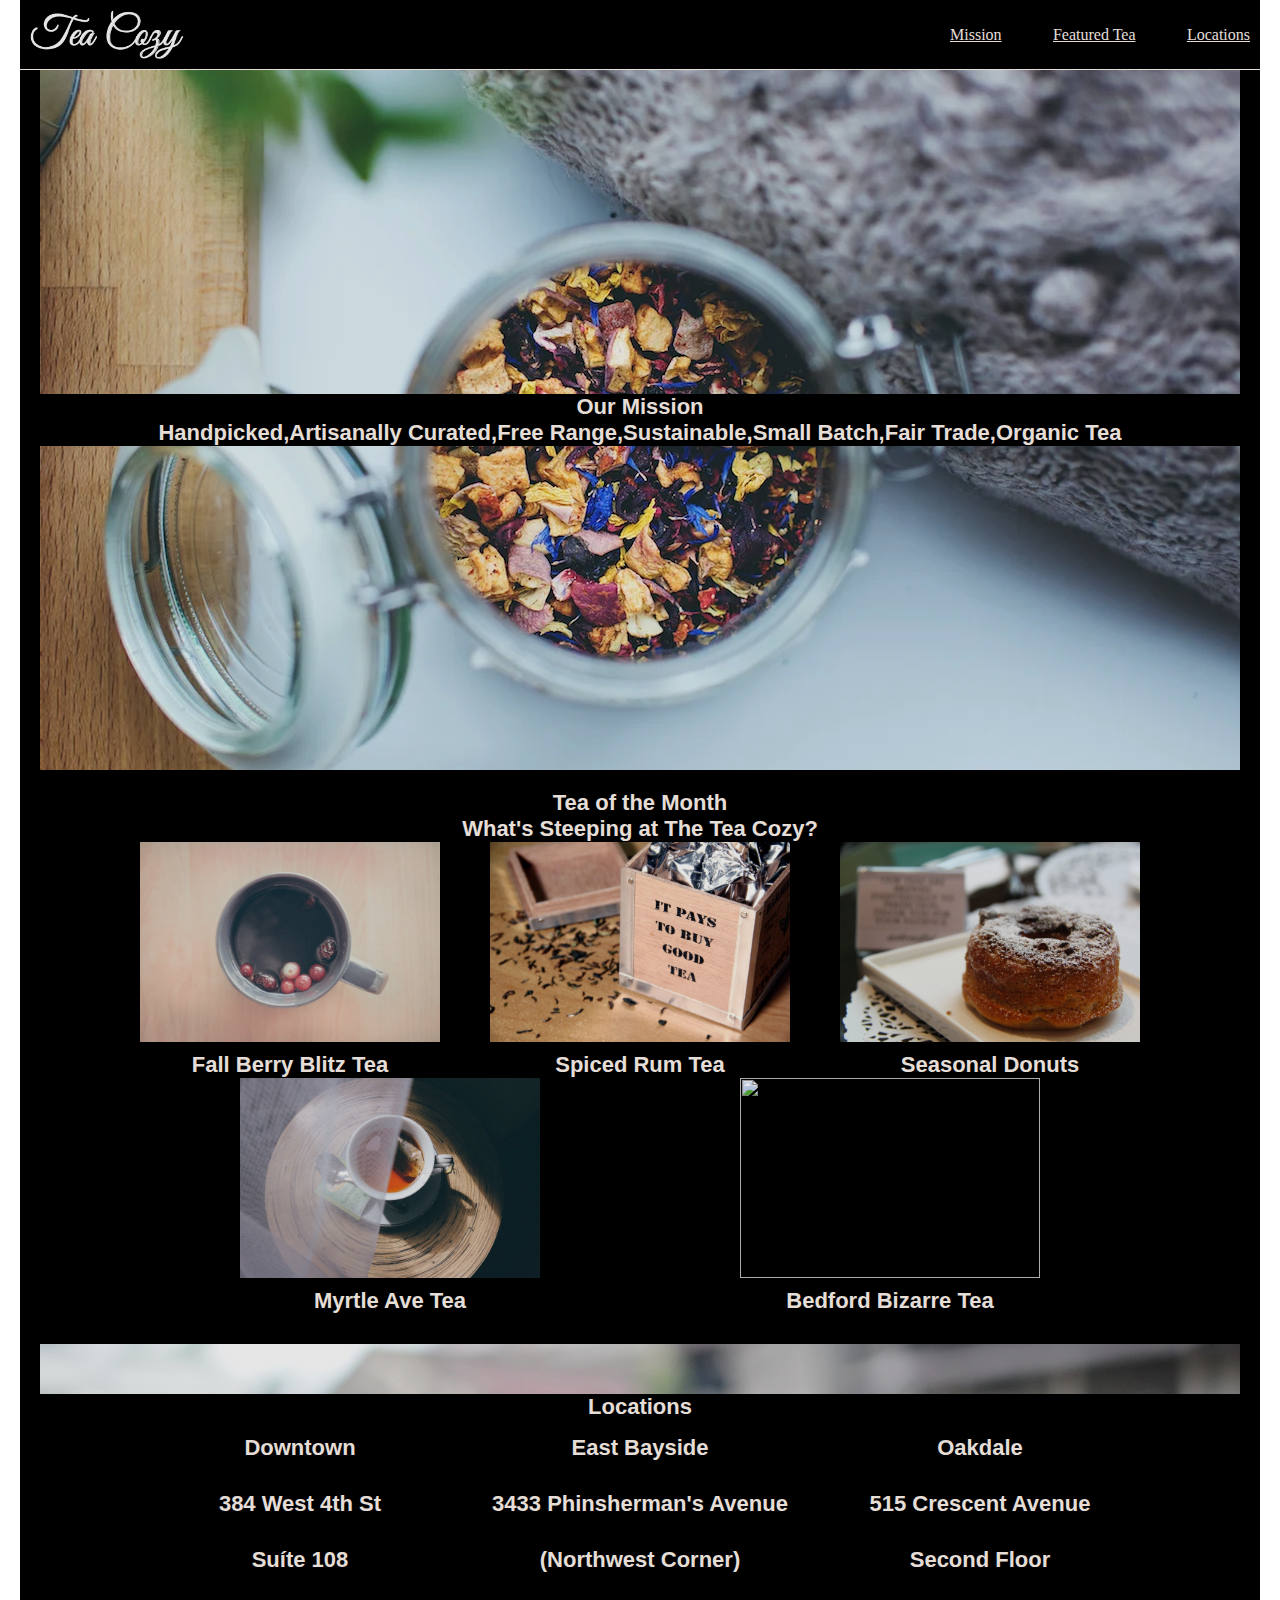
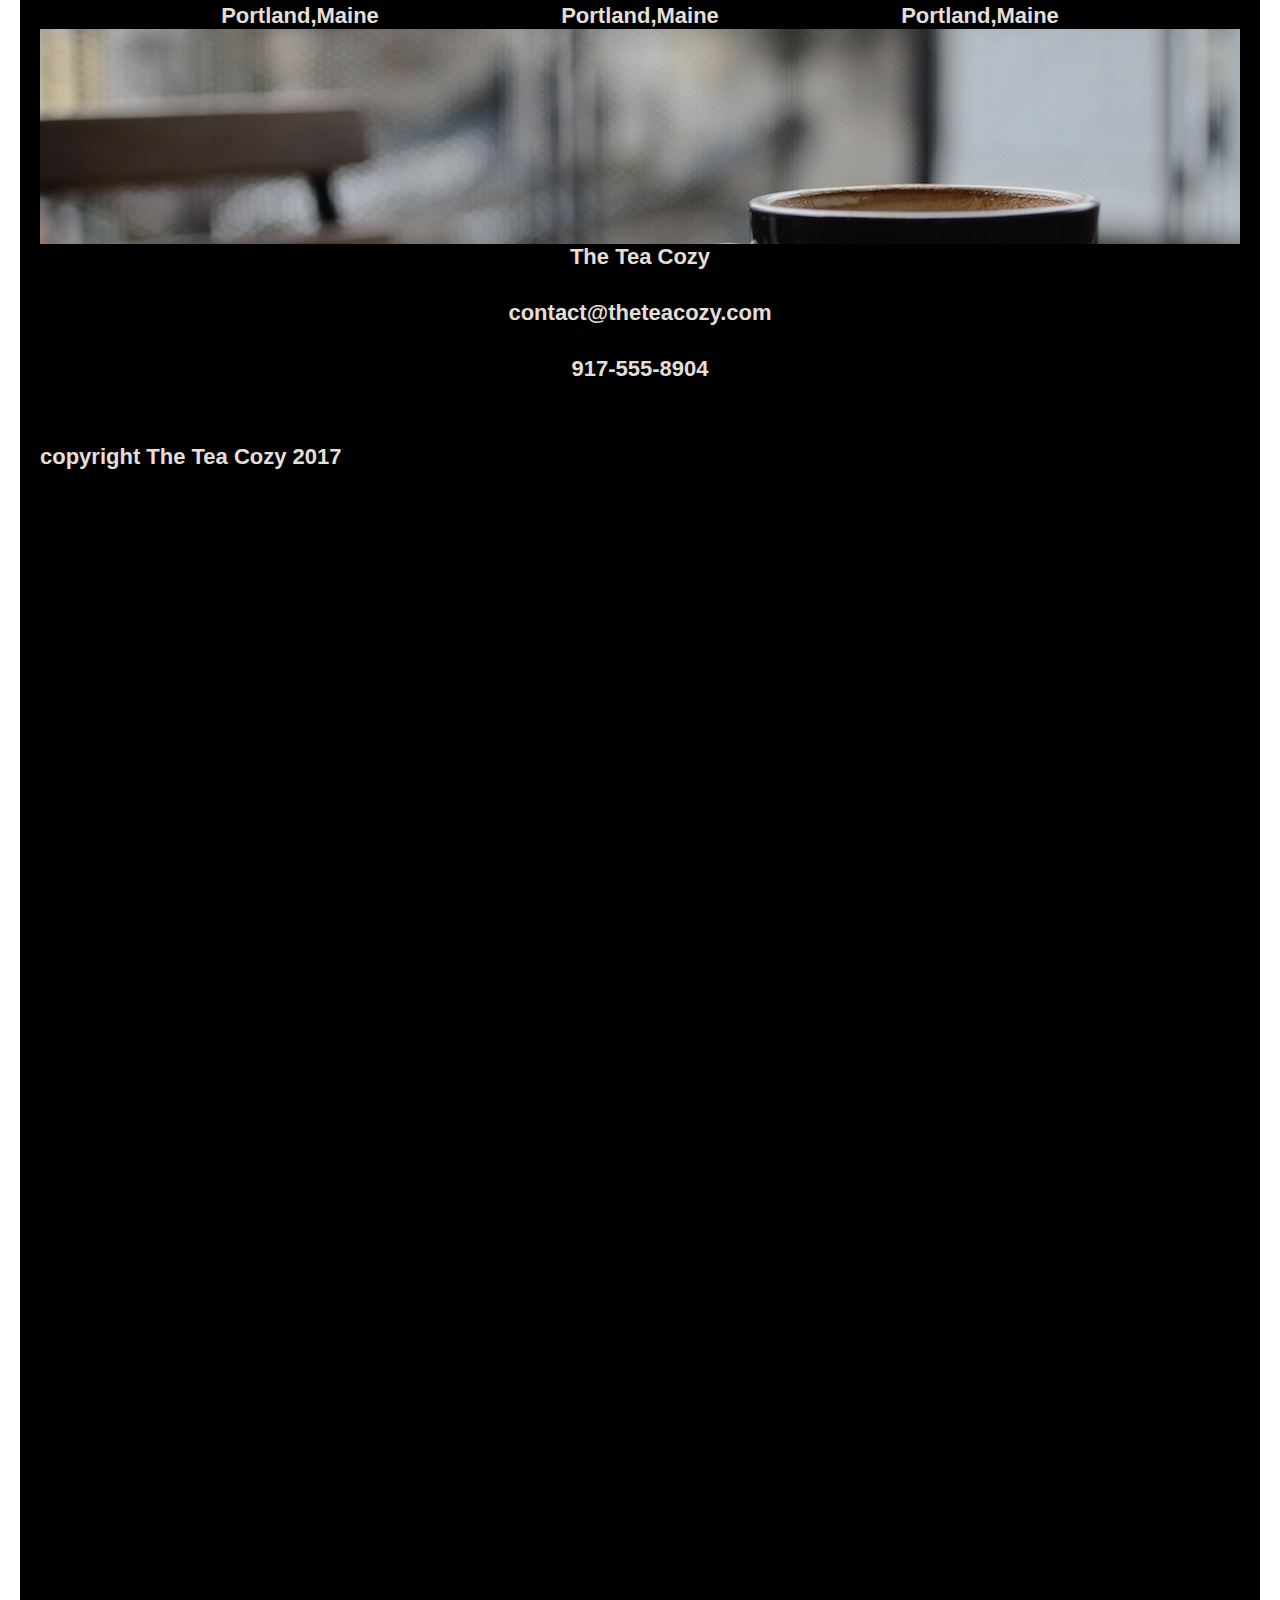
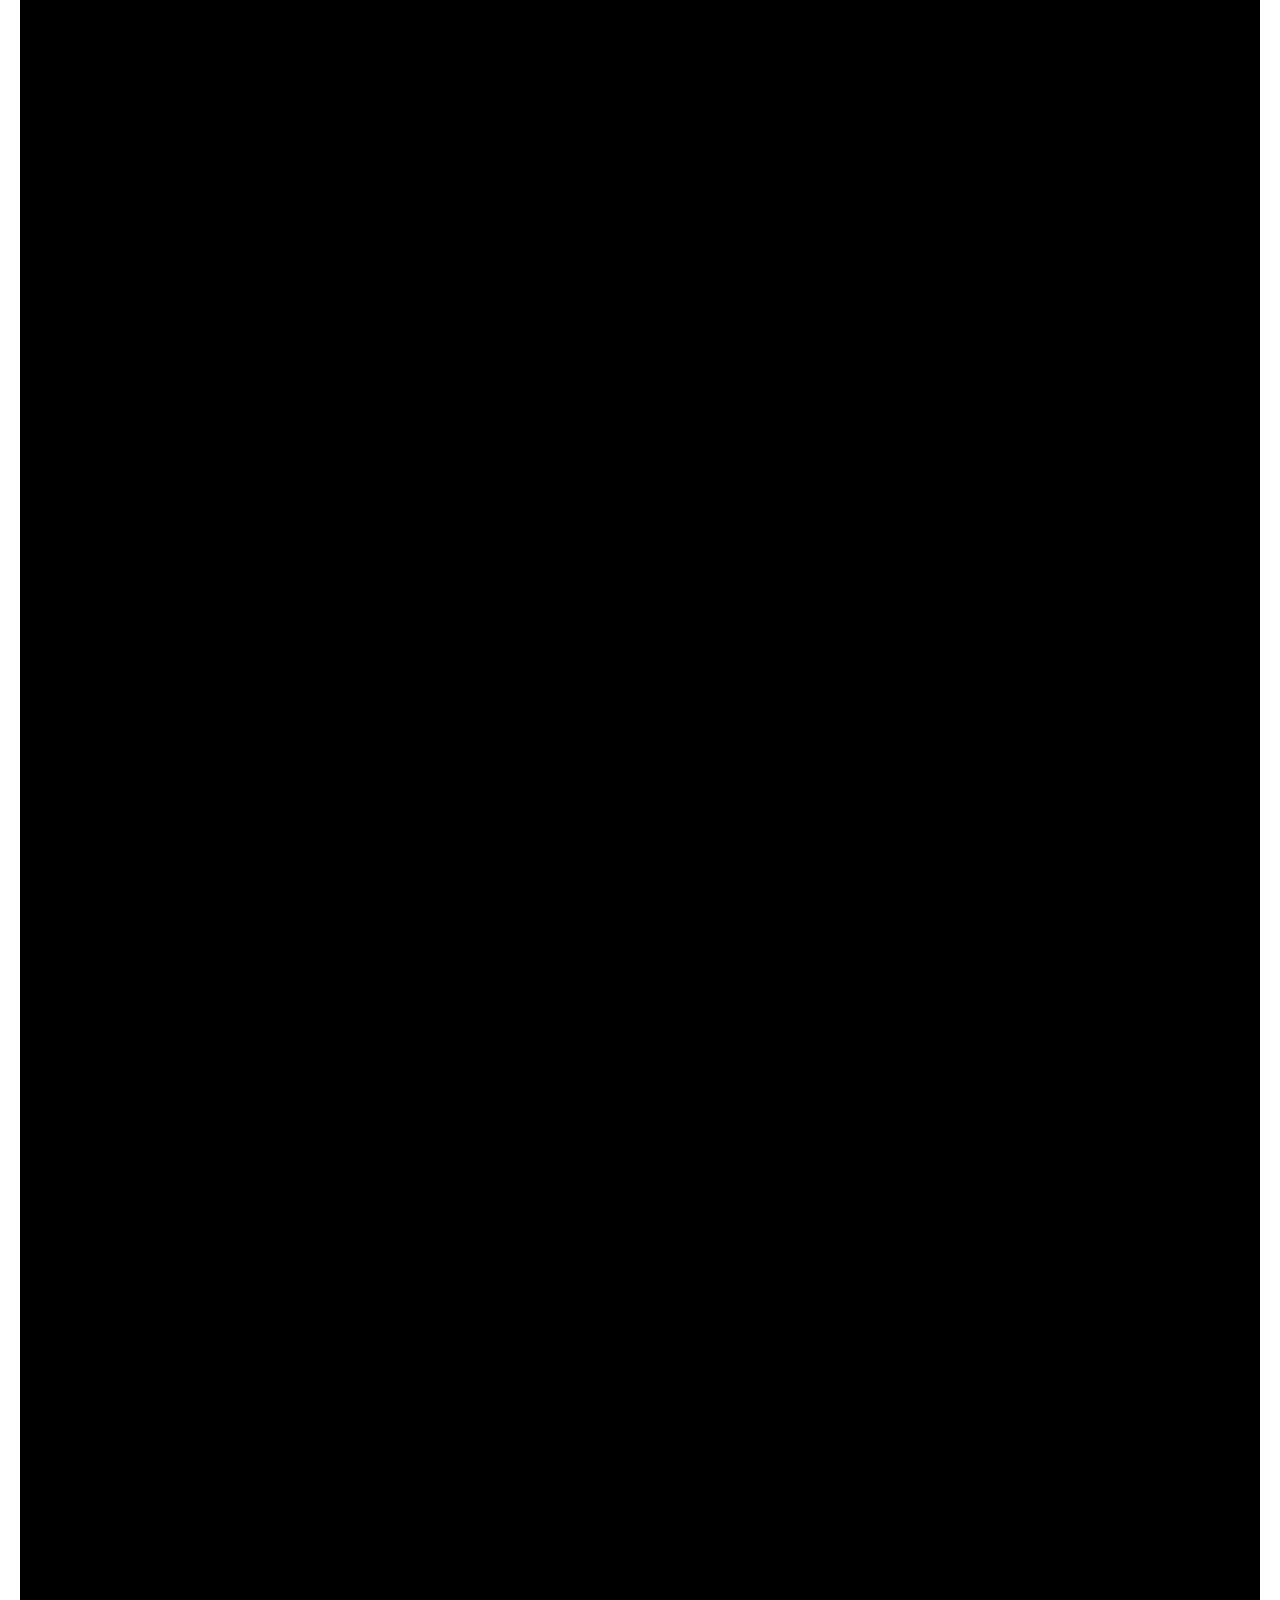
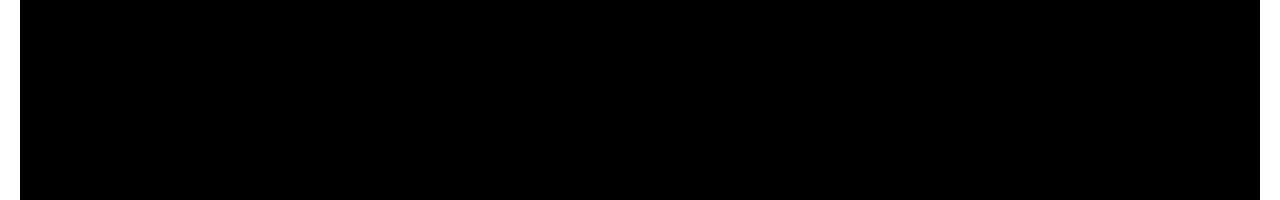
==== chá aconchegante/index.html @ cc227639 "." ====
<!DOCTYPE html>
<html lang="pt-br">
<head>
    <meta charset="UTF-8">
    <meta name="viewport" content="width=device-width, initial-scale=1.0">
    <link href="style.css" rel="stylesheet">
    <title>Document</title>
</head>
<body>
    <div class="pagina_inteira">
        <header class="container1">
            <img src="resources/img-tea-cozy-logo.png" class="logo">
            <nav class="container2">
                <a href="#mission">Mission</a>
                <a href="#featured_tea">Featured Tea</a>
                <a href="#locations">Locations</a>
            </nav>
        </header>
        <section id="mission" class="img_mission">
            <article class="our_mission">
                <h2 class="texto">Our Mission</h2>
                <h4 class="texto">Handpicked,Artisanally Curated,Free Range,Sustainable,Small Batch,Fair Trade,Organic Tea</h4>
            </article>
        </section>
        <section id="featured_tea" class="container3">
            <div class="tea_of_the_month">
                <h2  class="texto">Tea of the Month</h2>
                <h4 class="texto">What's Steeping at The Tea Cozy?</h4>
                    <div class="container5">
                        <div class="container6">
                            <img src="resources/img-berryblitz.jpg" class="img_section_tea_of_the_month">
                            <h4 class="texto_chas">Fall Berry Blitz Tea</h4>
                        </div>
                        <div class="container6">
                            <img src="resources/img-spiced-rum.webp" class="img_section_tea_of_the_month">
                            <h4 class="texto_chas">Spiced Rum Tea</h4>
                        </div>
                        <div class="container6">
                            <img src="resources/img-donut.jpg" class="img_section_tea_of_the_month">
                            <h4 class="texto_chas">Seasonal Donuts</h4>
                        </div>
                    </div>
                    <div class="container7">
                        <div class="container6">
                            <img src="resources/img-myrtle-ave.jpg" class="img_section_tea_of_the_month">
                            <h4 class="texto_chas">Myrtle Ave Tea</h4>
                        </div>
                        <div class="container6">
                            <img src="resources/img-bedford-bizarre.jpg" class="img_section_tea_of_the_month">
                            <h4 class="texto_chas">Bedford Bizarre Tea</h4>
                        </div>
                    </div>
            </div>
        </section> 
        
        <section id="locations" class="img_locations">
                <h2 class="texto locations">Locations</h2>
                <div class="container8">
                    <div class="container9">
                        <h3 class="texto card_locations">Downtown</h3>
                        <h4 class="texto espaco">384 West 4th St</h4>
                        <h4 class="texto espaco">Suíte 108</h4>
                        <h4 class="texto espaco">Portland,Maine</h4>
                    </div>
                    <div class="container10">
                        <h3 class="texto card_locations espaco_card">East Bayside</h3>
                        <h4 class="texto espaco_card espaco">3433 Phinsherman's Avenue</h4>
                        <h4 class="texto espaco_card espaco">(Northwest Corner)</h4>
                        <h4 class="texto espaco_card espaco">Portland,Maine</h4>
                    </div>

                    <div class="container11">
                        <h3 class="texto card_locations espaco_card">Oakdale</h3>
                        <h4 class="texto espaco_card espaco">515 Crescent Avenue</h4>
                        <h4 class="texto espaco_card espaco">Second Floor</h4>
                        <h4 class="texto espaco_card espaco">Portland,Maine</h4>
                    </div>
                    
                </div>
        </section>
        <footer>
            <div class="container12">
                <h2 class="texto tamanho">The Tea Cozy</h2>
                <h5 class="texto espaco">contact@theteacozy.com</h5>
                <h5 class="texto espaco">917-555-8904</h5>
            </div>
            <div class="container13">
                <h5 class="texto_copyright">copyright The Tea Cozy 2017</h5>
            </div>
            
        </footer>
    </div>
</body>
</html>
---- chá aconchegante/style.css ----
*{
    margin:0px;
    padding:0px;
}
.pagina_inteira{
   
    background-color: black;
    width:1240px;
    height: 5000px;
    margin:auto;
}

.container1{
    display:flex;
    background-color: black;
    width:100%;
    height:69px;
    justify-content: space-between;
    position: sticky;
    top: 0;
    opacity: 0.9;
    z-index: 1;
    border-bottom: 1px solid seashell;

}

.logo{
    margin: 10px;
}

a{
    color: seashell;
    text-decoration: underline;
}

.container2{
    display:flex;
    background-color: black;
    justify-content: center;
    align-items: center;
    width: 300px;
    justify-content: space-between;
    margin-right:10px;
    z-index: 1;

}

html{
    height: 5000px;
}



.img_mission{
    display:flex;
    background-image: url("resources/img-mission-background.webp");
    height: 700px;
    width: 1200px;
    margin:auto;
    align-items: center;
    opacity: 0.9;

}

.our_mission{ 
    background-color: black;
    justify-content: center;
    width: 100% ;

    
}

.texto{
    color: seashell;
    background-color: black;
    text-align: center;
    font-size:22px;
    font-family: Helvetica;
}



.tea_of_the_month{
    background-color: black;
    width: 1000px;
    margin-top: 20px;
}

.container3{
    opacity:0.9;
    display: flex;
    justify-content: center;
}

.img_section_tea_of_the_month{
    width:300px;
    height: 200px;
}



.container5{
    display:flex;
    background-color: black;
    flex-wrap: wrap;
    justify-content: space-between;
}

.texto_chas{
    color: seashell;
    background-color: black;
    text-align: center;
    width:300px;
    font-size:22px;
    font-family: Helvetica;
    margin-top: 10px;
}

.container6{
    display: flex;
    flex-direction: column;
}

.container7{
    display:flex;
    justify-content: space-around;
    background-color: black;
}

.img_locations{
   display:flex;
   background-image: url("resources/img-locations-background.jpg");
   height:500px;
   margin:auto;
   width:1200px;
   flex-direction: column;
   opacity: 0.9;
   margin-top: 30px;
}

.locations{
    background-color: black;
    margin-top: 50px;

}

.card_locations{
    margin-top: 15px;
    width:300px;
}
.container8{
    display:flex;
    background-color: black;
    justify-content: center;

}

.container9{
    display: flex;
    flex-direction: column;
    background-color: black;
    opacity: 1;
}

.espaco_card{
    margin-left: 40px;
}

.espaco{
   margin-top: 30px;
}

.container10{
    display: flex;
    flex-direction: column;
    background-color: black;
    opacity: 1;
    
}

.container11{
    display:flex;
    flex-direction:column;
    background-color: black;
    opacity: 1;


}

.tamanho{
    width:1000px;
}

.container12{
    display: flex;
    align-items: center;
    flex-direction: column;
    background-color: black;
    height: 200px;
    margin-left: 20px;
    margin-right: 20px;
    opacity: 0.9;
}

.container13{
    display: flex;
    background-color: black;
    opacity: 0.9;
}

.texto_copyright{
    color: seashell;
    background-color: black;
    text-align: left;
    font-size:22px;
    font-family: Helvetica;
    margin-left: 20px;
}
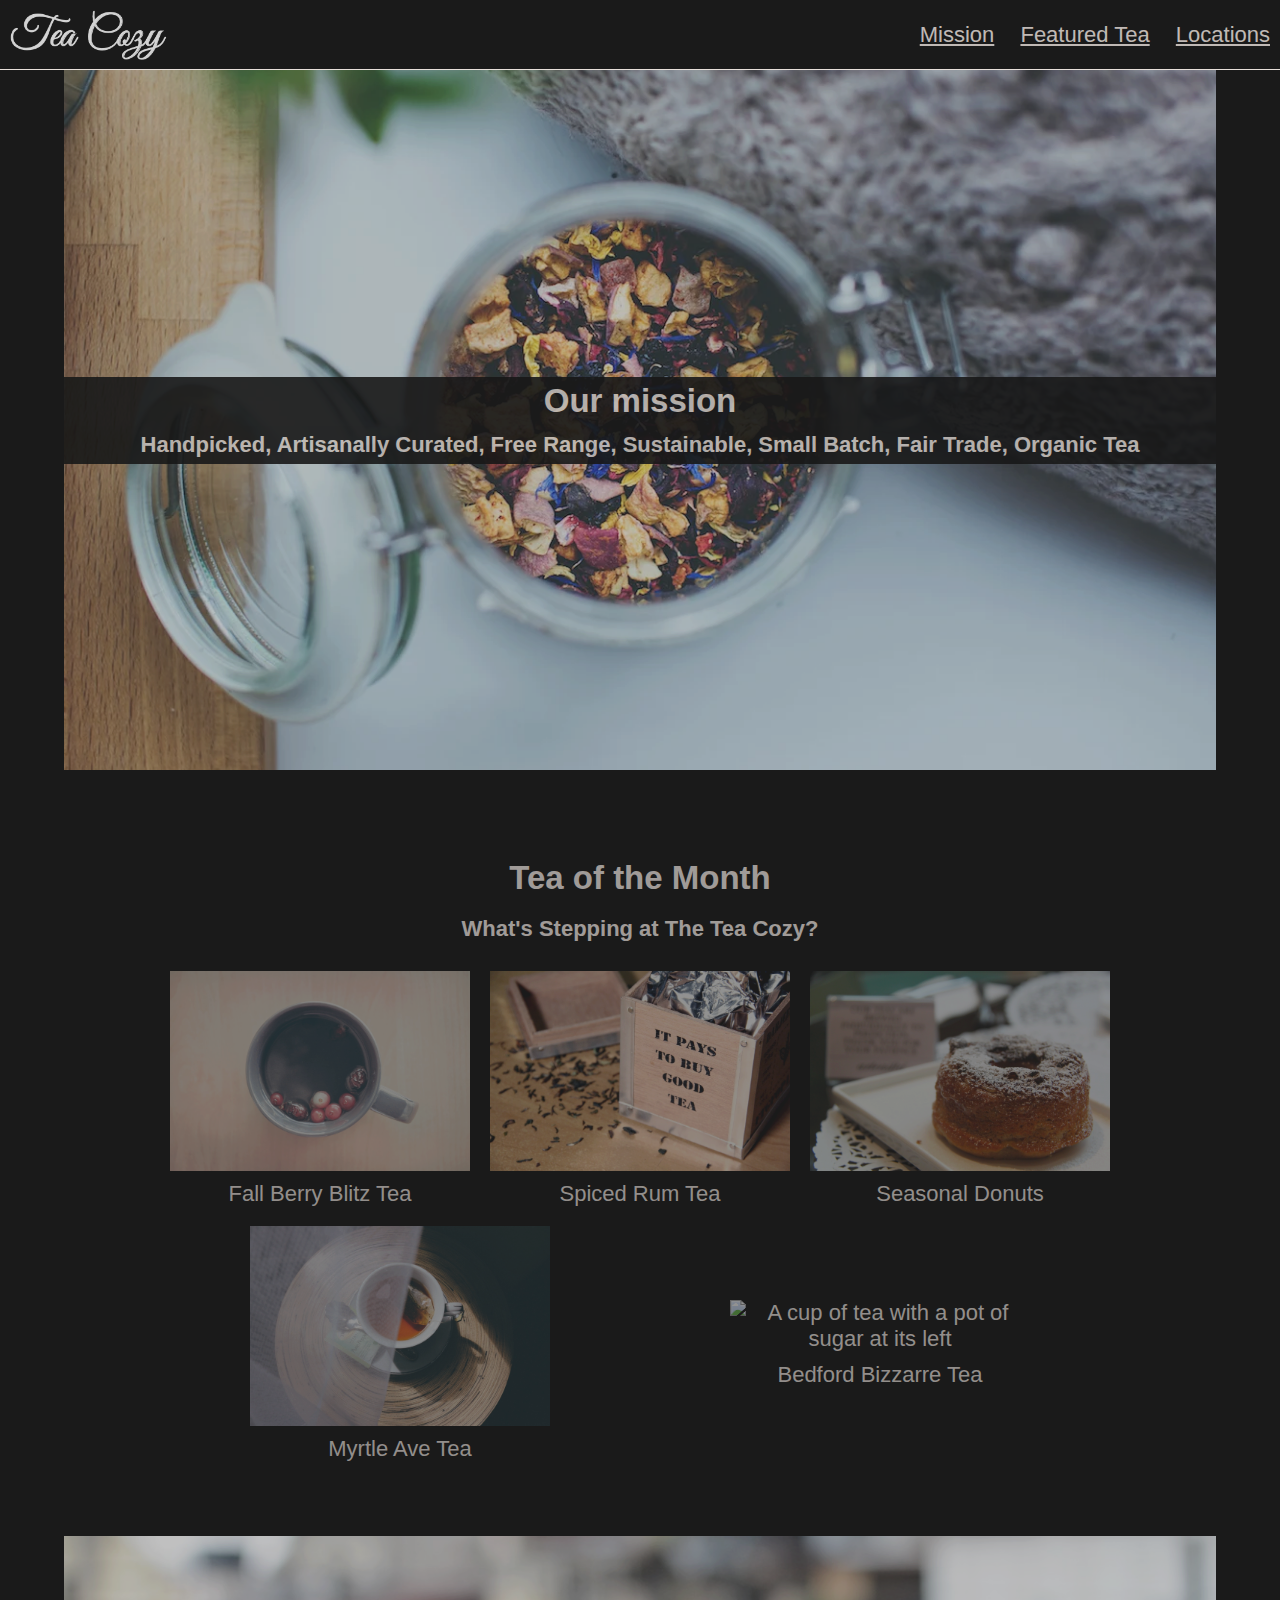
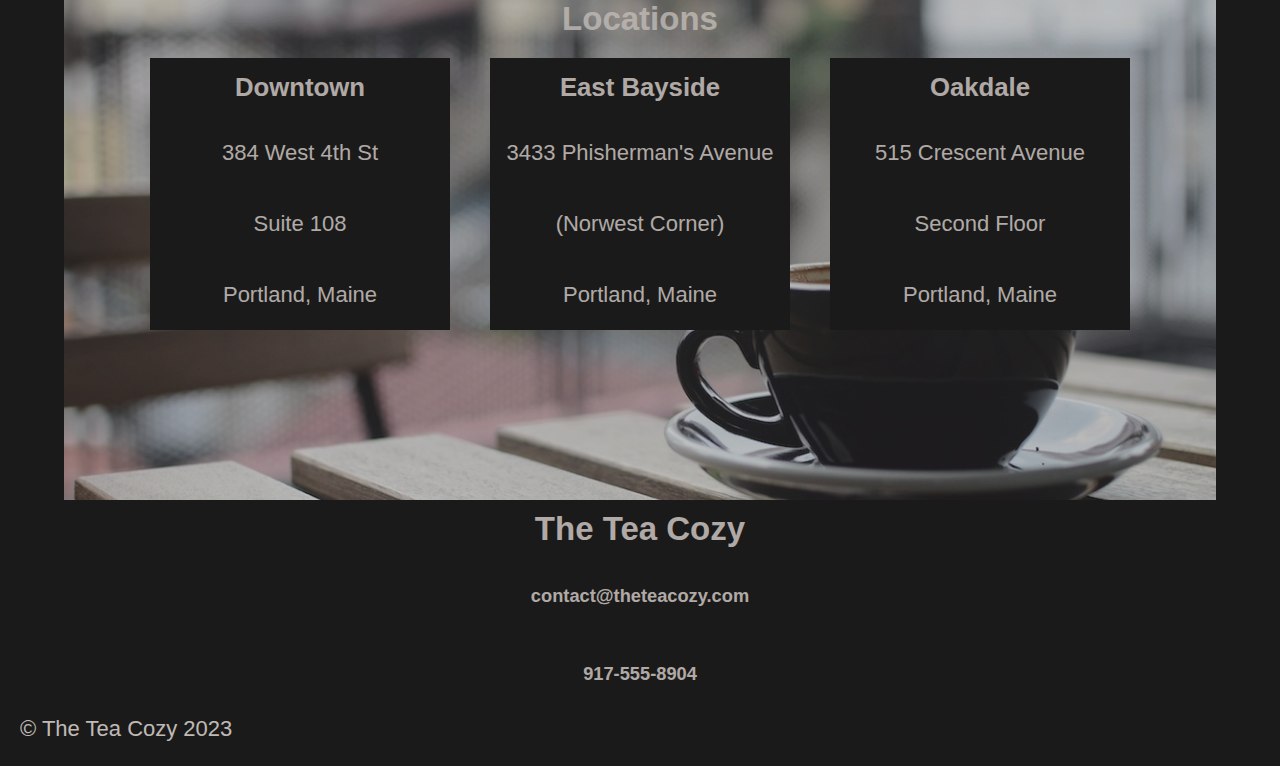
==== commit 17c1b81f: "." ====
--- a/chá aconchegante/index.html
+++ b/chá aconchegante/index.html
@@ -1,94 +1,87 @@
 <!DOCTYPE html>
-<html lang="pt-br">
+<html lang="en">
 <head>
     <meta charset="UTF-8">
     <meta name="viewport" content="width=device-width, initial-scale=1.0">
-    <link href="style.css" rel="stylesheet">
-    <title>Document</title>
+    <meta http-equiv="X-UA-Compatible" content="ie=edge">
+    <link href="./style.css" type="text/css" rel="stylesheet">
+    <title>Tea Cozy</title>
 </head>
 <body>
-    <div class="pagina_inteira">
-        <header class="container1">
-            <img src="resources/img-tea-cozy-logo.png" class="logo">
-            <nav class="container2">
-                <a href="#mission">Mission</a>
-                <a href="#featured_tea">Featured Tea</a>
-                <a href="#locations">Locations</a>
-            </nav>
-        </header>
-        <section id="mission" class="img_mission">
-            <article class="our_mission">
-                <h2 class="texto">Our Mission</h2>
-                <h4 class="texto">Handpicked,Artisanally Curated,Free Range,Sustainable,Small Batch,Fair Trade,Organic Tea</h4>
-            </article>
+    <header>
+        <img src='resources/img-tea-cozy-logo.png' alt="Tea cozy logo">
+        <nav>
+            <a href="#mission">Mission</a>
+            <a href="#featured_tea">Featured Tea</a>
+            <a href="#locations">Locations</a>
+        </nav>
+    </header>
+    <main>
+        <section id="mission">
+            <h2>Our mission</h2>
+            <h4>Handpicked, Artisanally Curated, Free Range, Sustainable, Small Batch, Fair Trade, Organic Tea</h4>
         </section>
-        <section id="featured_tea" class="container3">
-            <div class="tea_of_the_month">
-                <h2  class="texto">Tea of the Month</h2>
-                <h4 class="texto">What's Steeping at The Tea Cozy?</h4>
-                    <div class="container5">
-                        <div class="container6">
-                            <img src="resources/img-berryblitz.jpg" class="img_section_tea_of_the_month">
-                            <h4 class="texto_chas">Fall Berry Blitz Tea</h4>
-                        </div>
-                        <div class="container6">
-                            <img src="resources/img-spiced-rum.webp" class="img_section_tea_of_the_month">
-                            <h4 class="texto_chas">Spiced Rum Tea</h4>
-                        </div>
-                        <div class="container6">
-                            <img src="resources/img-donut.jpg" class="img_section_tea_of_the_month">
-                            <h4 class="texto_chas">Seasonal Donuts</h4>
-                        </div>
-                    </div>
-                    <div class="container7">
-                        <div class="container6">
-                            <img src="resources/img-myrtle-ave.jpg" class="img_section_tea_of_the_month">
-                            <h4 class="texto_chas">Myrtle Ave Tea</h4>
-                        </div>
-                        <div class="container6">
-                            <img src="resources/img-bedford-bizarre.jpg" class="img_section_tea_of_the_month">
-                            <h4 class="texto_chas">Bedford Bizarre Tea</h4>
-                        </div>
-                    </div>
+        <section id="featured_tea">
+            <div class="container-head">
+                <h2>Tea of the Month</h2>
+                <h4>What's Stepping at The Tea Cozy?</h4>
             </div>
-        </section> 
-        
-        <section id="locations" class="img_locations">
-                <h2 class="texto locations">Locations</h2>
-                <div class="container8">
-                    <div class="container9">
-                        <h3 class="texto card_locations">Downtown</h3>
-                        <h4 class="texto espaco">384 West 4th St</h4>
-                        <h4 class="texto espaco">Suíte 108</h4>
-                        <h4 class="texto espaco">Portland,Maine</h4>
-                    </div>
-                    <div class="container10">
-                        <h3 class="texto card_locations espaco_card">East Bayside</h3>
-                        <h4 class="texto espaco_card espaco">3433 Phinsherman's Avenue</h4>
-                        <h4 class="texto espaco_card espaco">(Northwest Corner)</h4>
-                        <h4 class="texto espaco_card espaco">Portland,Maine</h4>
-                    </div>
-
-                    <div class="container11">
-                        <h3 class="texto card_locations espaco_card">Oakdale</h3>
-                        <h4 class="texto espaco_card espaco">515 Crescent Avenue</h4>
-                        <h4 class="texto espaco_card espaco">Second Floor</h4>
-                        <h4 class="texto espaco_card espaco">Portland,Maine</h4>
-                    </div>
-                    
+            <div class="figure-container">
+                <figure id="1">
+                    <img src="resources/img-berryblitz.jpg" alt="A cup of tea with berrys in it.">
+                    <figcaption>Fall Berry Blitz Tea</figcaption>
+                </figure>
+                <figure id="2">
+                    <img src="resources/img-spiced-rum.webp" alt="A box of spiced rum tea which says 'It pays to buy good tea'.">
+                    <figcaption>Spiced Rum Tea</figcaption>
+                </figure>
+                <figure id="3">
+                    <img src="resources/img-donut.jpg" alt="A donut with sugar on it.">
+                    <figcaption>Seasonal Donuts</figcaption>
+                </figure>
+                <figure id="4">
+                    <img src="resources/img-myrtle-ave.jpg" alt="A cup of myrtle tea viewed fom above">
+                    <figcaption>Myrtle Ave Tea</figcaption>
+                </figure>
+                <figure id="5">
+                    <img src="resources/img-bedford-bizarre.jpg" alt="A cup of tea with a pot of sugar at its left">
+                    <figcaption>Bedford Bizzarre Tea</figcaption>
+              </figure>
+            </div>
+        </section>
+        <section id="locations">
+            <div class="locations-title">
+                <h2>Locations</h2>
+            </div>
+            <div class="locations-container">
+                <div class="adress" id="downtown">
+                    <h3>Downtown</h3>
+                    <p>384 West 4th St</p>
+                    <p>Suite 108</p>
+                    <p>Portland, Maine</p>
                 </div>
+                <div class="adress" id="east_bayside">
+                    <h3>East Bayside</h3>
+                    <p>3433 Phisherman's Avenue</p> 
+                    <p>(Norwest Corner)</p>
+                    <p>Portland, Maine</p>
+                </div>
+                <div class="adress" id="oakdale">
+                    <h3>Oakdale</h3>
+                    <p>515 Crescent Avenue</p>
+                    <p>Second Floor</p>
+                    <p>Portland, Maine</p>
+                </div>
+            </div>
         </section>
-        <footer>
-            <div class="container12">
-                <h2 class="texto tamanho">The Tea Cozy</h2>
-                <h5 class="texto espaco">contact@theteacozy.com</h5>
-                <h5 class="texto espaco">917-555-8904</h5>
-            </div>
-            <div class="container13">
-                <h5 class="texto_copyright">copyright The Tea Cozy 2017</h5>
-            </div>
-            
-        </footer>
-    </div>
+        <section id="contact">
+            <h2>The Tea Cozy</h2>
+            <h5>contact@theteacozy.com</h5>
+            <h5>917-555-8904</h5>
+        </section>
+    </main>
+    <footer>
+        <p>&copy; The Tea Cozy 2023</p>
+    </footer>
 </body>
 </html>--- a/chá aconchegante/style.css
+++ b/chá aconchegante/style.css
@@ -1,218 +1,340 @@
-*{
-    margin:0px;
-    padding:0px;
-}
-.pagina_inteira{
-   
-    background-color: black;
-    width:1240px;
-    height: 5000px;
-    margin:auto;
-}
-
-.container1{
-    display:flex;
-    background-color: black;
-    width:100%;
-    height:69px;
+* {
+    font-family: Helvetica;
+    color: seashell;
+    background-color: black;   
+    opacity: 0.9;
+    text-align: center;
+    margin: 0;
+    padding: 0;
+  }
+  
+  html {
+    font-size: 22px;
+  }
+  
+  
+  header {
+    width: 100%;
+    height: 69px;
+    border-bottom: 1px solid seashell;
+    display: flex;
     justify-content: space-between;
-    position: sticky;
-    top: 0;
-    opacity: 0.9;
+    align-items: center;
+    position: fixed;
     z-index: 1;
-    border-bottom: 1px solid seashell;
-
-}
-
-.logo{
+    opacity: 1;
+  }
+  
+  header a { 
     margin: 10px;
-}
-
-a{
-    color: seashell;
-    text-decoration: underline;
-}
-
-.container2{
-    display:flex;
-    background-color: black;
+  }
+  
+  header img {
+    height: 50px;
+    margin-left: 10px;
+  }
+  
+  
+  main {
+    position: relative;
+    top: 70px;
+    display: flex;
+    flex-flow: column;
+    justify-content: space-between;
+    align-items: center;
+    padding-bottom: 66px;
+  }
+  
+  
+  #mission {
+    width: 90%;
+    max-height: 700px;
+    max-width: 1200px;
+    margin: 0 auto;
+    display: flex;
+    flex-flow: column;
     justify-content: center;
     align-items: center;
+    flex: 1 1200px;
+    background-image: url("resources/img-mission-background.webp");
+    background-repeat: no-repeat;
+    background-position: center;
+    background-size: cover;
+  }
+  
+  #mission h2,
+  #mission h4 {
+    width: 100%;
+    padding: 0.5%;
+  }
+  
+  
+  #featured_tea {
+    width: 75%;
+    max-width: 1000px;
+    display: flex;
+    flex-direction: column;
+    padding-top: 70px;
+  }
+  
+  .container-head {
+    display: flex;
+    flex-direction: column;
+    justify-content: space-around;
+    align-items: center;
+    margin-bottom: 2%;    
+  }
+  
+  .container-head h2 {
+    margin: 2% 0;
+  }
+  
+  .figure-container {
+    display: flex;
+    flex-flow: row wrap;
+    justify-content: space-around;
+    align-items: center;
+  }
+  
+  figure {
     width: 300px;
+    height: 67%;
+    overflow: hidden;
+    margin: 1%;
+  }
+  
+  figure img {
+    max-width: 100%;
+    height: auto;
+    display: block;
+  }
+  
+  figcaption {
+    margin-top: 3.334%;
+  }
+  
+  
+  #locations {
+    width: 90%;
+    max-height: 500px;
+    max-width: 1200px;
+    padding-top: 5%;
+    margin-top: 5%;
+    display: flex;
+    flex-flow: column;
+    justify-content: left;
+    align-items: center;
+    flex: 1 1200px;
+    background-image: url("resources/img-locations-background.jpg");
+    background-repeat: no-repeat;
+    background-position: center;
+    background-size: cover;
+  }
+  
+  .locations-title {
+    width: 100%;
+    display: flex;
+    justify-content: center;
+    background-color: transparent;
+  }
+  
+  .locations-title h2 {
+    background-color: transparent;
+  }
+  
+  .locations-container {
+    width: 100%;
+    display: flex;
+    justify-content: center;
+    align-items: center;
+    height: 300px;
+    background-color: transparent;
+    flex-wrap: wrap;
+    opacity: 1; 
+  }
+  
+  .adress{
+    margin: 20px;
+    display: flex;
+    flex-basis: 300px;
+    flex-direction: column;
     justify-content: space-between;
-    margin-right:10px;
-    z-index: 1;
-
-}
-
-html{
-    height: 5000px;
-}
-
-
-
-.img_mission{
-    display:flex;
-    background-image: url("resources/img-mission-background.webp");
-    height: 700px;
-    width: 1200px;
-    margin:auto;
-    align-items: center;
-    opacity: 0.9;
-
-}
-
-.our_mission{ 
-    background-color: black;
-    justify-content: center;
-    width: 100% ;
-
+    align-items: center;
+    opacity: 1;       
+  }
+  
+  .adress h3 {
+    padding: 5% 0;
+    width: 100%;
+  }
+  
+  .adress p {
+    padding: 7.5% 0;
+    width: 100%;
+  }
+  
+  #contact {
+    height: 200px;
+    margin: 0 auto;
+    width: 75%;
+    max-width: 1000px;
+    display: flex;
+    flex-direction: column;
+  }
+  
+  #contact h2 {
+    margin: 1% auto;
+  }
+  
+  #contact h5 {
+    margin: 2.9% auto;
+  }
+  
+  footer {
+    padding: 20px;
+    display: flex;
+    justify-content: left;
+  }
+  
+  @media only screen and (max-width:1133px) {
+  
+    #locations {
+        max-height: 700px;
+        padding-top: 70px;
+    }
+  }
+  
+  @media only screen and (max-width:755px) {
+  
+    main {
+        top: 107px;
+    }
+  
+    header {
+        display: flex;
+        flex-direction: column;
+        width: 100%;
+        height: auto;
+    }
+  
+    nav {
+        display: flex;
+        flex-direction: row;
+    }
+  
+    header img {
+        height: 50px;
+        margin-top: 10px;
+    }
+  
+    #mission {
+        width: 90%;
+        max-height: 500px;
+    }
+  
+    #featured_tea {
+        width: 100%;
+        padding-top: 14.17%;
+    }
+  
+    #locations {
+        width: 90%;
+        padding-top: 14.17%;
+        max-height: 1000px;
+    }
+  
+    #contact {
+        height: 150px;
+    }
+  
+    footer {
+        position: relative;
+        top: 40px;
+    }
+  }
+  
+  @media only screen and (max-width:425px) {
+    main {
+        top: 47px;
+        padding-bottom: 0;
+    }
     
-}
-
-.texto{
-    color: seashell;
-    background-color: black;
-    text-align: center;
-    font-size:22px;
-    font-family: Helvetica;
-}
-
-
-
-.tea_of_the_month{
-    background-color: black;
-    width: 1000px;
-    margin-top: 20px;
-}
-
-.container3{
-    opacity:0.9;
-    display: flex;
-    justify-content: center;
-}
-
-.img_section_tea_of_the_month{
-    width:300px;
-    height: 200px;
-}
-
-
-
-.container5{
-    display:flex;
-    background-color: black;
-    flex-wrap: wrap;
-    justify-content: space-between;
-}
-
-.texto_chas{
-    color: seashell;
-    background-color: black;
-    text-align: center;
-    width:300px;
-    font-size:22px;
-    font-family: Helvetica;
-    margin-top: 10px;
-}
-
-.container6{
-    display: flex;
-    flex-direction: column;
-}
-
-.container7{
-    display:flex;
-    justify-content: space-around;
-    background-color: black;
-}
-
-.img_locations{
-   display:flex;
-   background-image: url("resources/img-locations-background.jpg");
-   height:500px;
-   margin:auto;
-   width:1200px;
-   flex-direction: column;
-   opacity: 0.9;
-   margin-top: 30px;
-}
-
-.locations{
-    background-color: black;
-    margin-top: 50px;
-
-}
-
-.card_locations{
-    margin-top: 15px;
-    width:300px;
-}
-.container8{
-    display:flex;
-    background-color: black;
-    justify-content: center;
-
-}
-
-.container9{
-    display: flex;
-    flex-direction: column;
-    background-color: black;
-    opacity: 1;
-}
-
-.espaco_card{
-    margin-left: 40px;
-}
-
-.espaco{
-   margin-top: 30px;
-}
-
-.container10{
-    display: flex;
-    flex-direction: column;
-    background-color: black;
-    opacity: 1;
+    header img {
+        display: none;
+    }
+  
+    #mission {
+        width: 95%;
+    }
+  
+    #mission h4 {
+        font-size: 0.85rem;
+    }
+  
+    #featured_tea {
+        padding-top: 46px;
+    }
+  
+    #featured_tea h4 {
+        font-size: 0.95rem;
+    }
+  
+    figure {
+        width: 95%;
+        margin: none;
+    }
+  
+    #locations {
+        width: 95%;
+        max-height: 900px;
+        background-position: right;
+    }
+  
+    .adress p {
+        padding: 5% 0;
+    }
+  
+    footer {
+        padding: 3%;
+    }
+  
+    footer p {
+        font-size: 0.9rem;
+    }
+  }
+  
+  @media only screen and (max-width:320px) {
+  
+    main {
+        top: 109px;
+    }
+  
+    nav {
+        flex-direction: column;
+    }
     
-}
-
-.container11{
-    display:flex;
-    flex-direction:column;
-    background-color: black;
-    opacity: 1;
-
-
-}
-
-.tamanho{
-    width:1000px;
-}
-
-.container12{
-    display: flex;
-    align-items: center;
-    flex-direction: column;
-    background-color: black;
-    height: 200px;
-    margin-left: 20px;
-    margin-right: 20px;
-    opacity: 0.9;
-}
-
-.container13{
-    display: flex;
-    background-color: black;
-    opacity: 0.9;
-}
-
-.texto_copyright{
-    color: seashell;
-    background-color: black;
-    text-align: left;
-    font-size:22px;
-    font-family: Helvetica;
-    margin-left: 20px;
-}+    header a{
+        margin: 5px;
+    }
+  
+    #featured_tea {
+        padding-top: 110px;
+    }
+  
+    #locations {
+        margin-top: 55px;
+        padding-top: 55px;
+    }
+  
+    #locations h2 {
+        padding-bottom: 20px;
+    }
+  
+    #contact h2 {
+        padding-top: 20px;
+    }
+  
+    footer {
+        top: 109px;
+    }
+  }